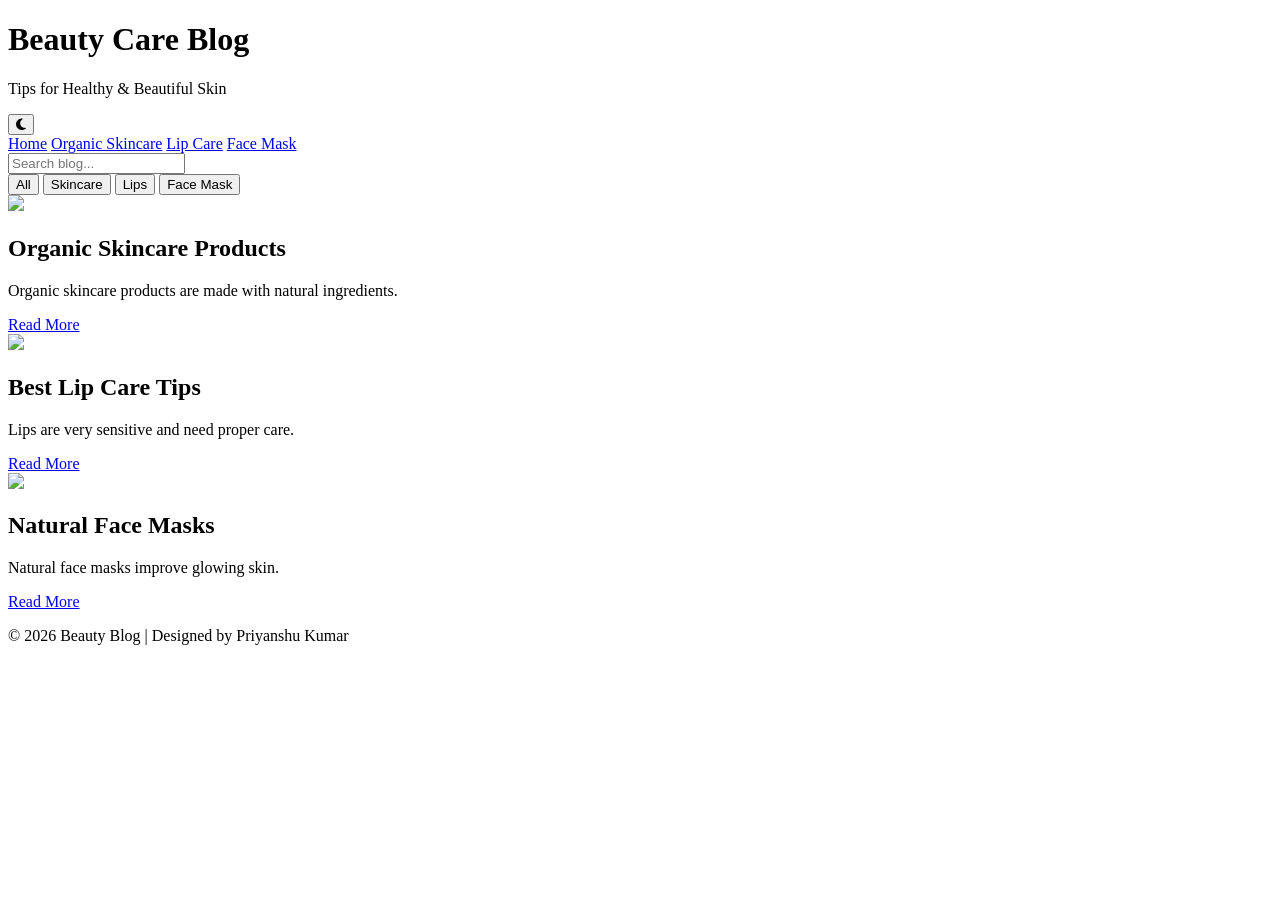
==== index.html @ a1f1df81 "hj" ====
<!DOCTYPE html>
<html lang="en">

<head>

<meta charset="UTF-8">
<meta name="viewport" content="width=device-width, initial-scale=1.0">

<title>Beauty Blog</title>

<link rel="stylesheet" href="./css/style.css">

<link rel="stylesheet"
href="https://cdnjs.cloudflare.com/ajax/libs/font-awesome/6.5.0/css/all.min.css">

</head>

<body>

<header>

<h1>Beauty Care Blog</h1>
<p>Tips for Healthy & Beautiful Skin</p>

<button id="darkToggle">
<i class="fa-solid fa-moon"></i>
</button>

</header>


<nav>

<a href="index.html">Home</a>
<a href="post1.html">Organic Skincare</a>
<a href="post2.html">Lip Care</a>
<a href="post3.html">Face Mask</a>

</nav>


<!-- SEARCH BAR -->

<div class="search-box">

<input type="text" id="searchInput" placeholder="Search blog...">

</div>


<!-- FILTER BUTTONS -->

<div class="filters">

<button onclick="filterPosts('all')">All</button>
<button onclick="filterPosts('skincare')">Skincare</button>
<button onclick="filterPosts('lips')">Lips</button>
<button onclick="filterPosts('mask')">Face Mask</button>

</div>


<section class="container">

<div class="post skincare">

<img src="./image/1.jpeg">

<h2>Organic Skincare Products</h2>

<p>Organic skincare products are made with natural ingredients.</p>

<a href="post1.html">Read More</a>

</div>


<div class="post lips">

<img src="image/20.webp">

<h2>Best Lip Care Tips</h2>

<p>Lips are very sensitive and need proper care.</p>

<a href="post2.html">Read More</a>

</div>


<div class="post mask">

<img src="image/21.jpg">

<h2>Natural Face Masks</h2>

<p>Natural face masks improve glowing skin.</p>

<a href="post3.html">Read More</a>

</div>

</section>


<script src="script.js"></script>



<footer>        
  <div class="footer-bottom">
<p>© 2026 Beauty Blog | Designed by Priyanshu Kumar</p>
</div>  
</footer>
</body>
</html>
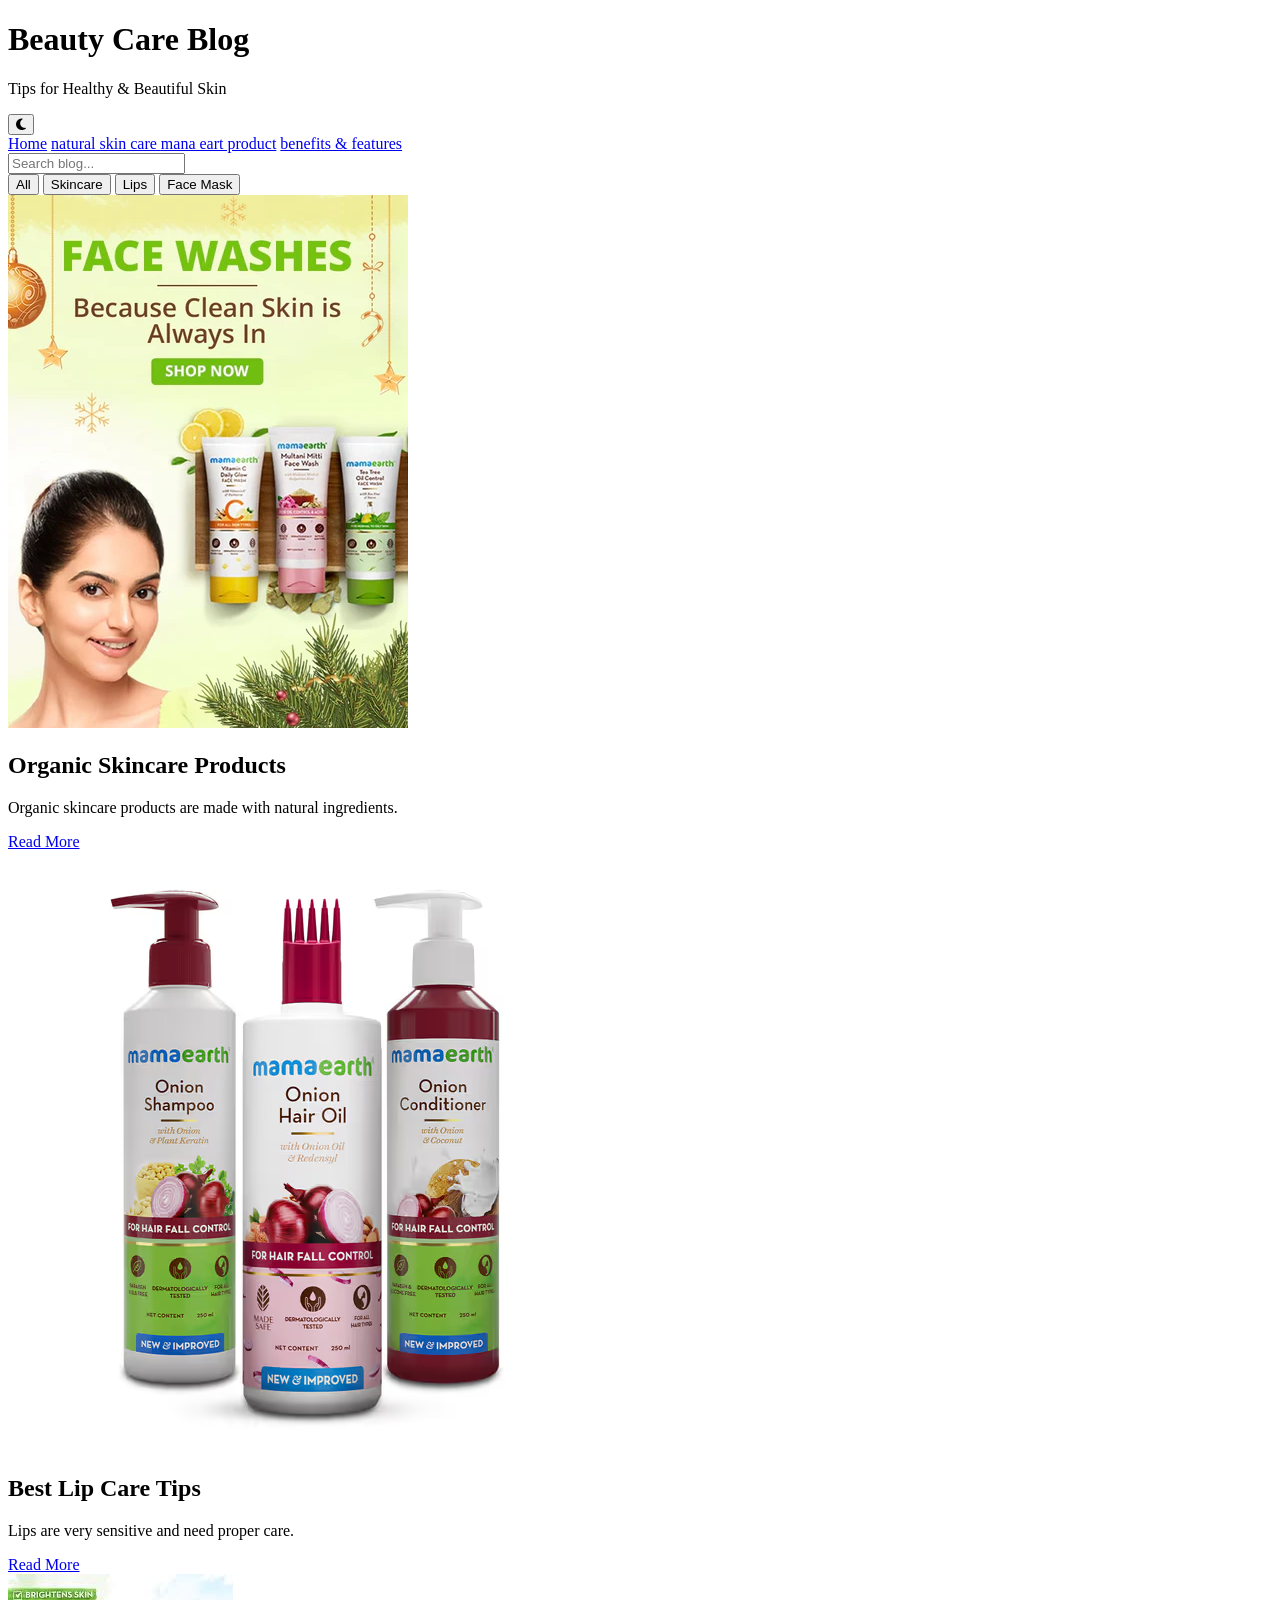
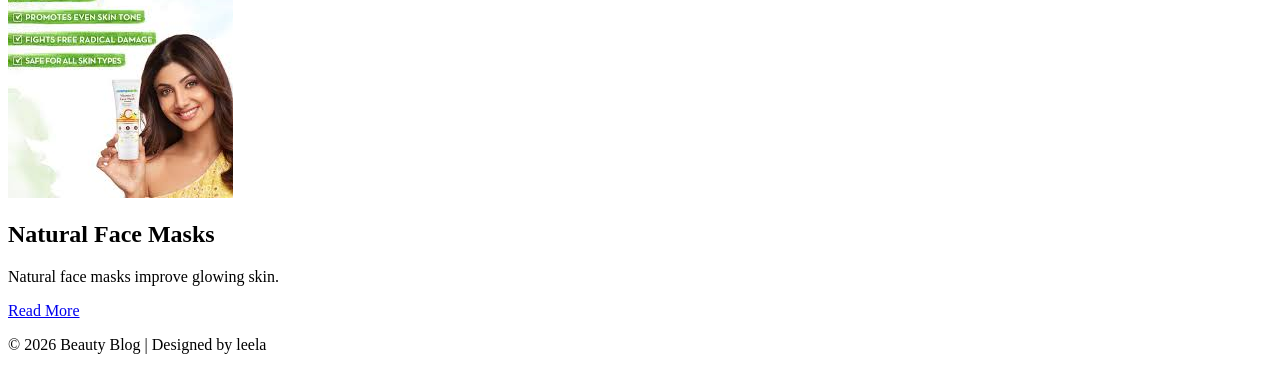
==== commit 367212f2: "jgh" ====
--- a/index.html
+++ b/index.html
@@ -32,9 +32,10 @@
 <nav>
 
 <a href="index.html">Home</a>
-<a href="post1.html">Organic Skincare</a>
-<a href="post2.html">Lip Care</a>
-<a href="post3.html">Face Mask</a>
+<a href="post1.html">natural skin care
+</a>
+<a href="post2.html">mana eart product</a>
+<a href="post3.html">benefits & features</a>
 
 </nav>
 
@@ -64,7 +65,7 @@
 
 <div class="post skincare">
 
-<img src="./image/1.jpeg">
+<img src="./image/1.webp">
 
 <h2>Organic Skincare Products</h2>
 
@@ -77,7 +78,7 @@
 
 <div class="post lips">
 
-<img src="image/20.webp">
+<img src="image/2.avif">
 
 <h2>Best Lip Care Tips</h2>
 
@@ -90,7 +91,7 @@
 
 <div class="post mask">
 
-<img src="image/21.jpg">
+<img src="image/4.jpg">
 
 <h2>Natural Face Masks</h2>
 
@@ -109,7 +110,7 @@
 
 <footer>        
   <div class="footer-bottom">
-<p>© 2026 Beauty Blog | Designed by Priyanshu Kumar</p>
+<p>© 2026 Beauty Blog | Designed by leela</p>
 </div>  
 </footer>
 </body>
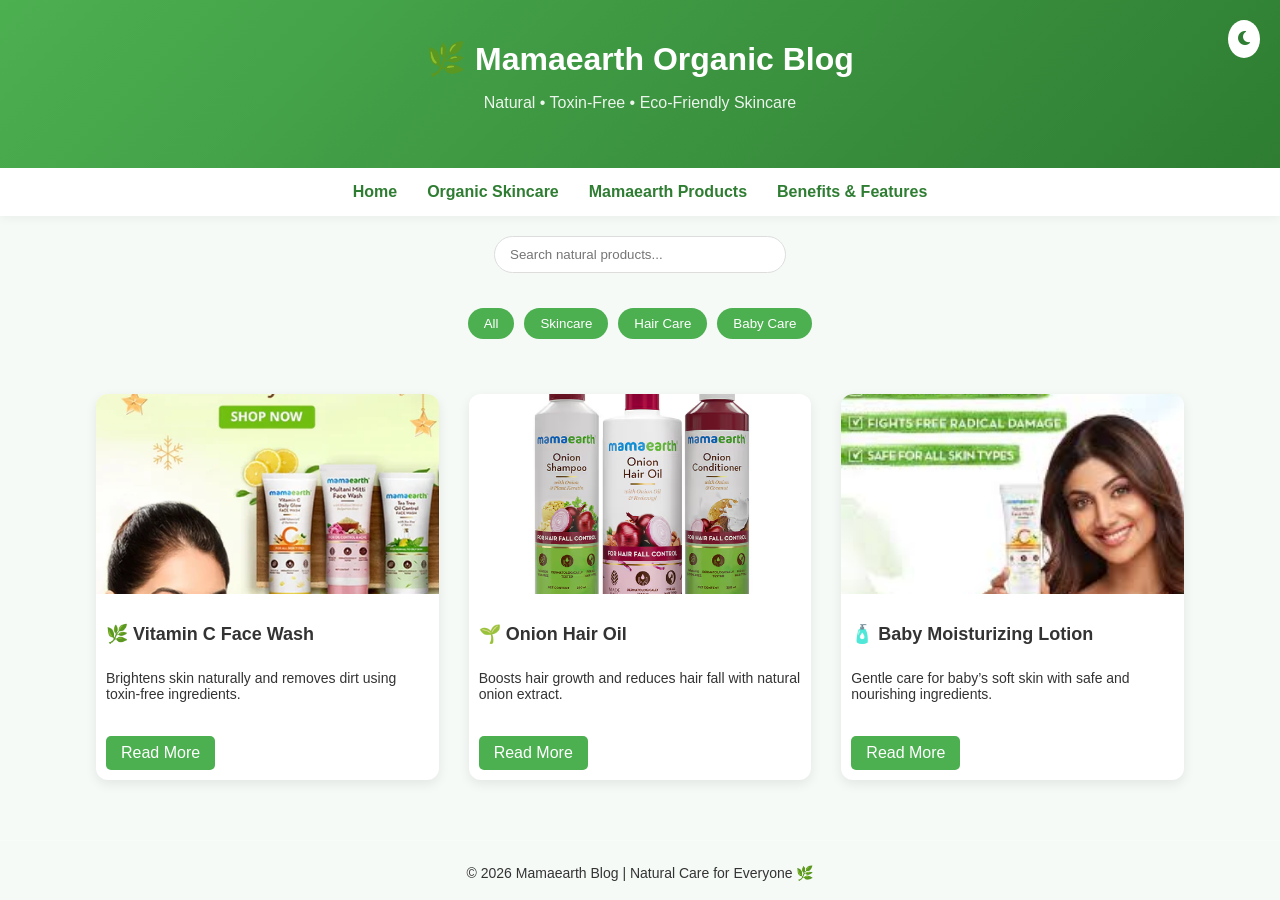
==== commit aca31cc1: "css" ====
--- a/index.html
+++ b/index.html
@@ -6,7 +6,7 @@
 <meta charset="UTF-8">
 <meta name="viewport" content="width=device-width, initial-scale=1.0">
 
-<title>Beauty Blog</title>
+<title>Mamaearth Organic Blog</title>
 
 <link rel="stylesheet" href="./css/style.css">
 
@@ -19,8 +19,8 @@
 
 <header>
 
-<h1>Beauty Care Blog</h1>
-<p>Tips for Healthy & Beautiful Skin</p>
+<h1>🌿 Mamaearth Organic Blog</h1>
+<p>Natural • Toxin-Free • Eco-Friendly Skincare</p>
 
 <button id="darkToggle">
 <i class="fa-solid fa-moon"></i>
@@ -32,10 +32,9 @@
 <nav>
 
 <a href="index.html">Home</a>
-<a href="post1.html">natural skin care
-</a>
-<a href="post2.html">mana eart product</a>
-<a href="post3.html">benefits & features</a>
+<a href="post1.html">Organic Skincare</a>
+<a href="post2.html">Mamaearth Products</a>
+<a href="post3.html">Benefits & Features</a>
 
 </nav>
 
@@ -43,9 +42,7 @@
 <!-- SEARCH BAR -->
 
 <div class="search-box">
-
-<input type="text" id="searchInput" placeholder="Search blog...">
-
+<input type="text" id="searchInput" placeholder="Search natural products...">
 </div>
 
 
@@ -55,47 +52,53 @@
 
 <button onclick="filterPosts('all')">All</button>
 <button onclick="filterPosts('skincare')">Skincare</button>
-<button onclick="filterPosts('lips')">Lips</button>
-<button onclick="filterPosts('mask')">Face Mask</button>
+<button onclick="filterPosts('hair')">Hair Care</button>
+<button onclick="filterPosts('baby')">Baby Care</button>
 
 </div>
 
 
 <section class="container">
 
+<!-- PRODUCT 1 -->
+
 <div class="post skincare">
 
 <img src="./image/1.webp">
 
-<h2>Organic Skincare Products</h2>
+<h2>🌿 Vitamin C Face Wash</h2>
 
-<p>Organic skincare products are made with natural ingredients.</p>
+<p>Brightens skin naturally and removes dirt using toxin-free ingredients.</p>
 
 <a href="post1.html">Read More</a>
 
 </div>
 
 
-<div class="post lips">
+<!-- PRODUCT 2 -->
+
+<div class="post hair">
 
 <img src="image/2.avif">
 
-<h2>Best Lip Care Tips</h2>
+<h2>🌱 Onion Hair Oil</h2>
 
-<p>Lips are very sensitive and need proper care.</p>
+<p>Boosts hair growth and reduces hair fall with natural onion extract.</p>
 
 <a href="post2.html">Read More</a>
 
 </div>
 
 
-<div class="post mask">
+<!-- PRODUCT 3 -->
+
+<div class="post baby">
 
 <img src="image/4.jpg">
 
-<h2>Natural Face Masks</h2>
+<h2>🧴 Baby Moisturizing Lotion</h2>
 
-<p>Natural face masks improve glowing skin.</p>
+<p>Gentle care for baby’s soft skin with safe and nourishing ingredients.</p>
 
 <a href="post3.html">Read More</a>
 
@@ -104,14 +107,13 @@
 </section>
 
 
+<footer>        
+  <div class="footer-bottom">
+<p>© 2026 Mamaearth Blog | Natural Care for Everyone 🌿</p>
+</div>  
+</footer>
+
 <script src="script.js"></script>
 
-
-
-<footer>        
-  <div class="footer-bottom">
-<p>© 2026 Beauty Blog | Designed by leela</p>
-</div>  
-</footer>
 </body>
 </html>
--- a/css/style.css
+++ b/css/style.css
@@ -0,0 +1,241 @@
+body{
+  font-family: 'Poppins', Arial;
+  margin:0;
+  background:#f5faf7;
+  color:#333;
+}
+
+/* HEADER */
+
+header{
+  background:linear-gradient(135deg,#4CAF50,#2E7D32);
+  color:white;
+  text-align:center;
+  padding:40px 0;
+  position:relative;
+}
+
+header h1{
+  margin:0;
+  font-size:32px;
+}
+
+header p{
+  font-size:16px;
+  opacity:0.9;
+}
+
+/* NAVBAR */
+
+nav{
+  display:flex;
+  justify-content:center;
+  gap:30px;
+  background:white;
+  padding:15px;
+  box-shadow:0 2px 10px rgba(0,0,0,0.05);
+}
+
+nav a{
+  color:#2E7D32;
+  text-decoration:none;
+  font-weight:600;
+  transition:0.3s;
+}
+
+nav a:hover{
+  color:#4CAF50;
+}
+
+/* SEARCH */
+
+.search-box{
+  text-align:center;
+  margin:20px;
+}
+
+.search-box input{
+  padding:10px 15px;
+  width:260px;
+  border-radius:25px;
+  border:1px solid #ddd;
+  outline:none;
+}
+
+.search-box input:focus{
+  border-color:#4CAF50;
+}
+
+/* FILTER BAR */
+
+.filters{
+  display:flex;
+  justify-content:center;
+  gap:10px;
+  flex-wrap:wrap;
+  padding:15px;
+  background:#f5faf7;
+}
+
+.filters button{
+  padding:8px 16px;
+  border:none;
+  background:#4CAF50;
+  color:white;
+  border-radius:20px;
+  cursor:pointer;
+  transition:0.3s;
+}
+
+.filters button:hover{
+  background:#2E7D32;
+  transform:scale(1.05);
+}
+
+.filters button.active{
+  background:#1b5e20;
+}
+
+/* BLOG POSTS */
+
+.container{
+  width:85%;
+  margin:auto;
+  display:grid;
+  grid-template-columns:repeat(auto-fit,minmax(250px,1fr));
+  gap:30px;
+  padding:40px 0;
+}
+
+.post{
+  background:white;
+  border-radius:12px;
+  overflow:hidden;
+  box-shadow:0 4px 12px rgba(0,0,0,0.08);
+  transition:0.4s;
+}
+
+.post:hover{
+  transform:translateY(-8px);
+}
+
+.post img{
+  width:100%;
+  height:200px;
+  object-fit:cover;
+}
+
+.post h2{
+  padding:10px;
+  font-size:18px;
+}
+
+.post p{
+  padding:0 10px 10px;
+  font-size:14px;
+}
+
+.post a{
+  display:inline-block;
+  margin:10px;
+  padding:8px 15px;
+  background:#4CAF50;
+  color:white;
+  text-decoration:none;
+  border-radius:5px;
+  transition:0.3s;
+}
+
+.post a:hover{
+  background:#2E7D32;
+}
+
+/* DARK MODE BUTTON */
+
+#darkToggle{
+  position:absolute;
+  right:20px;
+  top:20px;
+  background:white;
+  color:#2E7D32;
+  border:none;
+  padding:10px;
+  border-radius:50%;
+  cursor:pointer;
+  font-size:16px;
+}
+
+/* DARK MODE */
+
+.dark{
+  background:#121212;
+  color:white;
+}
+
+.dark header{
+  background:#1b5e20;
+}
+
+.dark nav{
+  background:#1e1e1e;
+}
+
+.dark .post{
+  background:#1e1e1e;
+  color:#ddd;
+}
+
+.dark .filters{
+  background:#121212;
+}
+
+/* FOOTER */
+
+.footer{
+  background:#1b5e20;
+  color:white;
+  padding:40px 0;
+}
+
+.footer-container{
+  width:85%;
+  margin:auto;
+  display:grid;
+  grid-template-columns:repeat(auto-fit,minmax(200px,1fr));
+  gap:30px;
+}
+
+.footer h3{
+  margin-bottom:15px;
+}
+
+.footer-links li{
+  margin:8px 0;
+}
+
+.footer-links a{
+  color:white;
+  text-decoration:none;
+}
+
+.footer-links a:hover{
+  color:#a5d6a7;
+}
+
+.footer-social a{
+  color:white;
+  font-size:20px;
+  margin-right:15px;
+}
+
+.footer-social a:hover{
+  color:#a5d6a7;
+}
+
+.footer-bottom{
+  text-align:center;
+  margin-top:20px;
+  border-top:1px solid rgba(255,255,255,0.2);
+  padding-top:10px;
+  font-size:14px;
+}
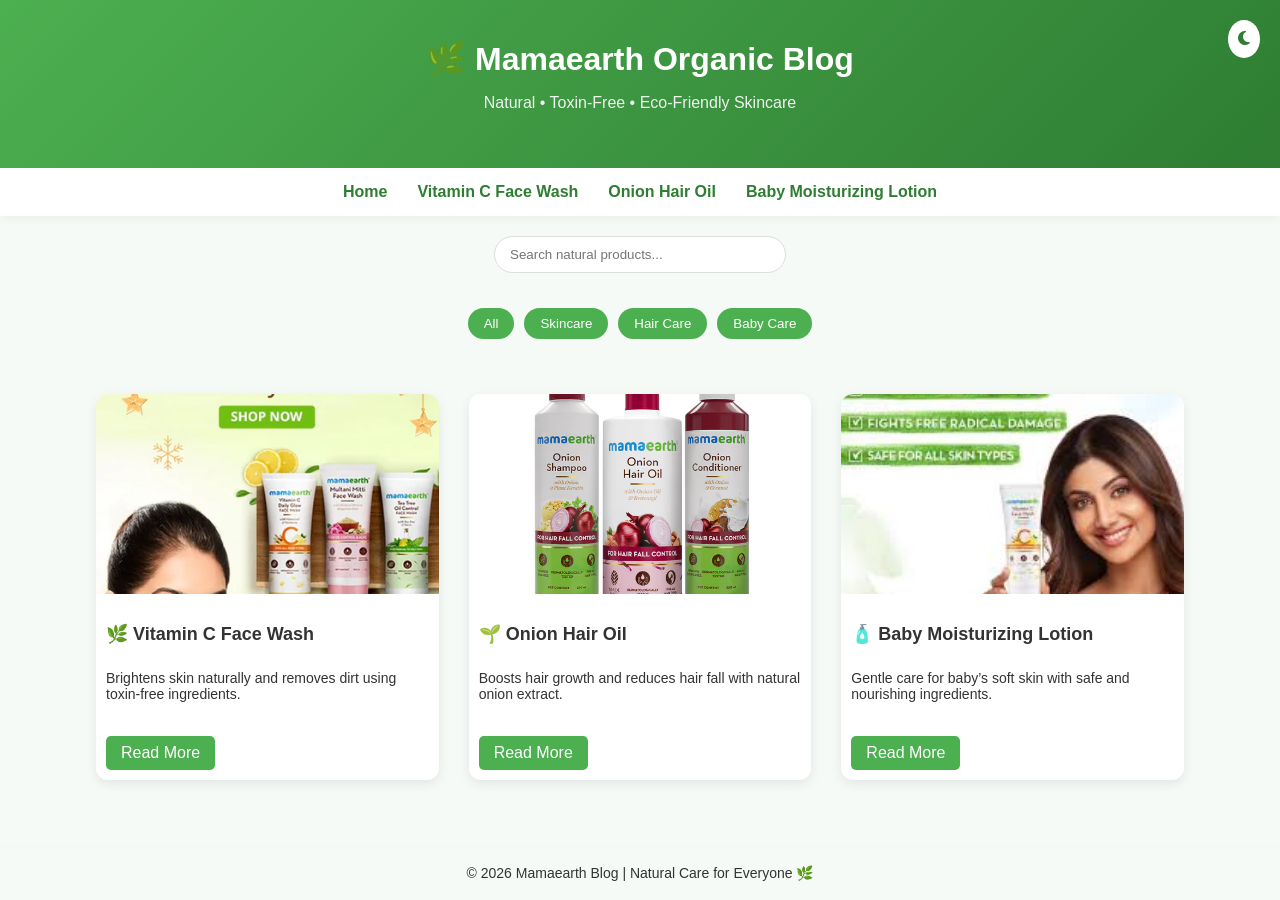
==== commit b633e3d5: "ss" ====
--- a/index.html
+++ b/index.html
@@ -32,9 +32,9 @@
 <nav>
 
 <a href="index.html">Home</a>
-<a href="post1.html">Organic Skincare</a>
-<a href="post2.html">Mamaearth Products</a>
-<a href="post3.html">Benefits & Features</a>
+<a href="post1.html">Vitamin C Face Wash</a>
+<a href="post2.html">Onion Hair Oil</a>
+<a href="post3.html">Baby Moisturizing Lotion</a>
 
 </nav>
 
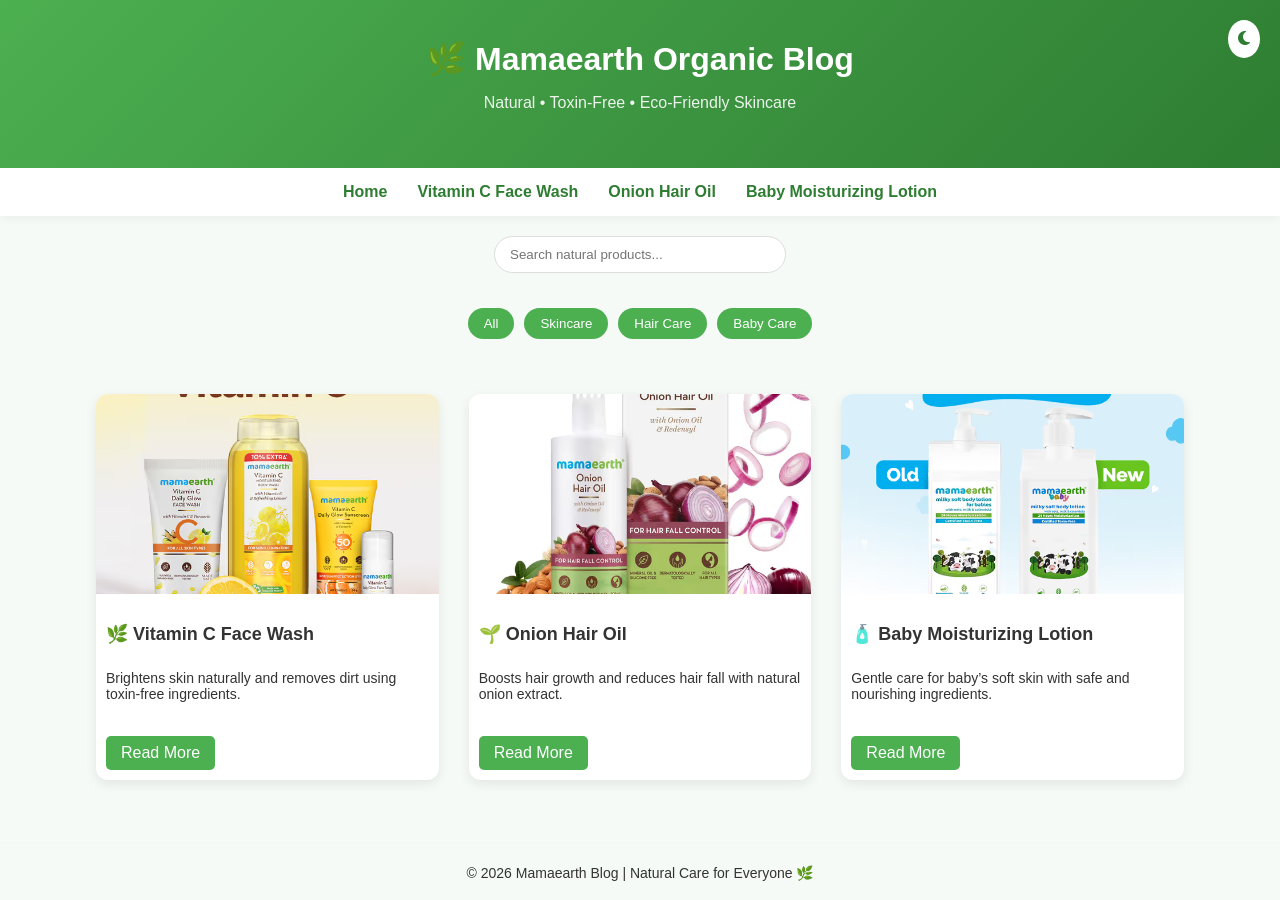
==== commit ee74cd2b: "img" ====
--- a/index.html
+++ b/index.html
@@ -64,7 +64,7 @@
 
 <div class="post skincare">
 
-<img src="./image/1.webp">
+<img src="./image/1.1.avif">
 
 <h2>🌿 Vitamin C Face Wash</h2>
 
@@ -79,7 +79,7 @@
 
 <div class="post hair">
 
-<img src="image/2.avif">
+<img src="./image/2.1.avif">
 
 <h2>🌱 Onion Hair Oil</h2>
 
@@ -94,7 +94,7 @@
 
 <div class="post baby">
 
-<img src="image/4.jpg">
+<img src="image/3.1.avif">
 
 <h2>🧴 Baby Moisturizing Lotion</h2>
 
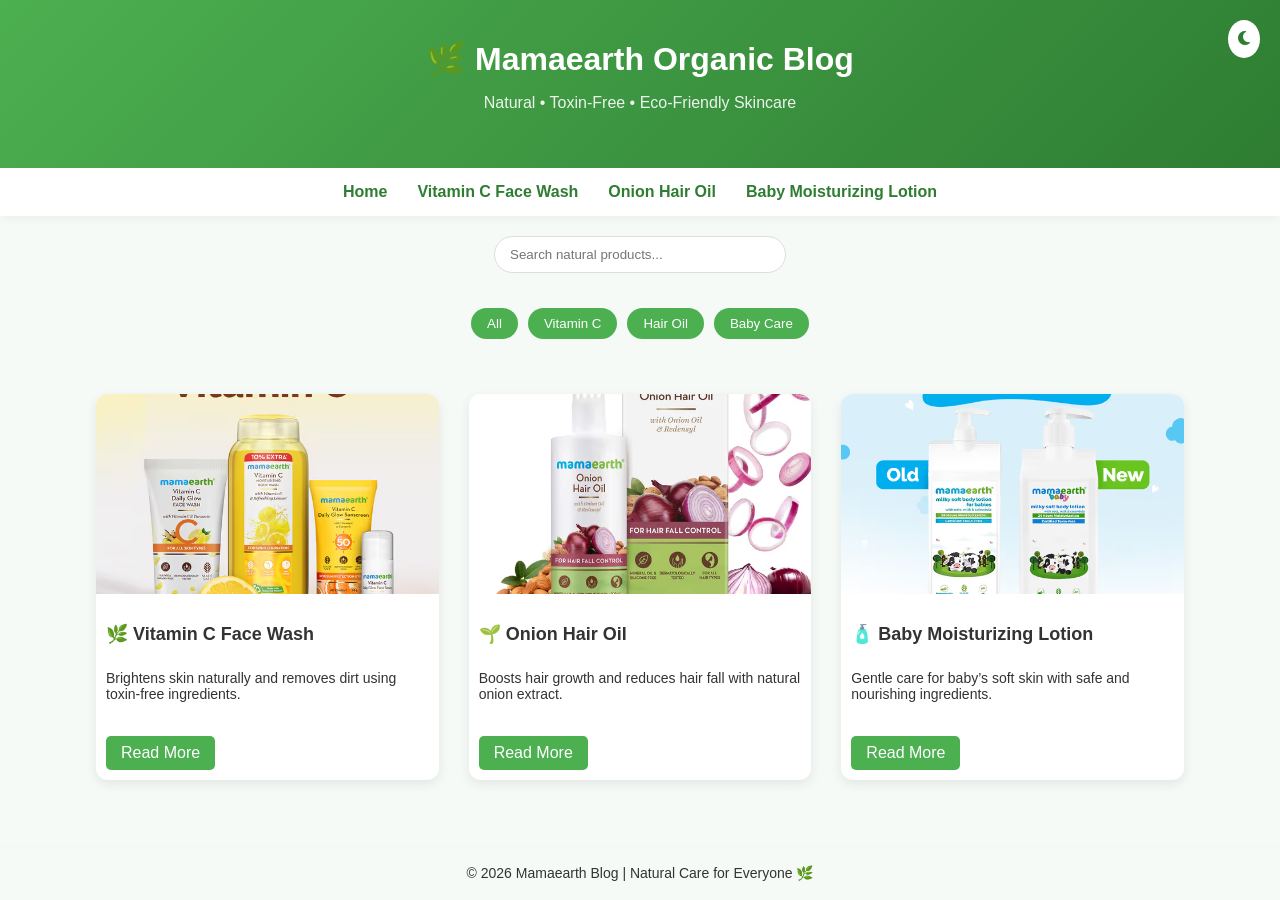
==== commit 847e2c89: "mm" ====
--- a/index.html
+++ b/index.html
@@ -51,8 +51,8 @@
 <div class="filters">
 
 <button onclick="filterPosts('all')">All</button>
-<button onclick="filterPosts('skincare')">Skincare</button>
-<button onclick="filterPosts('hair')">Hair Care</button>
+<button onclick="filterPosts('skincare')">Vitamin C</button>
+<button onclick="filterPosts('hair')">Hair Oil</button>
 <button onclick="filterPosts('baby')">Baby Care</button>
 
 </div>
